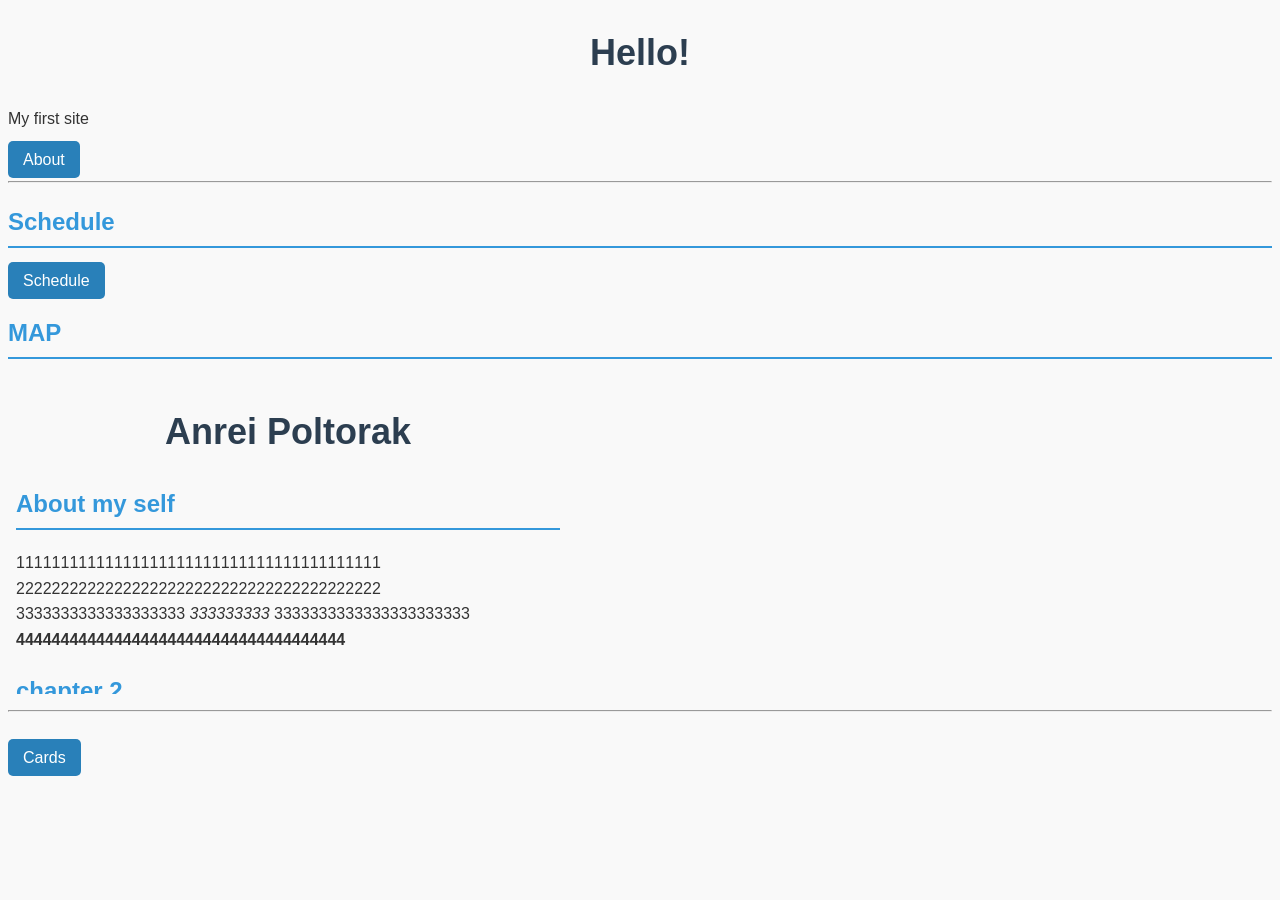
==== index.html @ cc29cbcd "Add files via upload" ====
<!DOCTYPE html>
<html lang="ru">
<head>
    <meta charset="UTF-8">
    <meta name="viewport" content="width=device-width, initial-scale=1.0">
    <title>My first site</title>
    <link rel="stylesheet" href="style.css">
</head>
<body>
    <h1>Hello!</h1>
    <p>My first site</p>
    <a href="index2.html">About</a>
    <hr>
    <h2>Schedule</h2>
    <a href="schedule.html">Schedule</a>
    <h2>MAP</h2>
    <iframe src="index2.html" frameborder="0" width="560" height="315"></iframe>
    <hr>
    <br>
    <a href="cards.html">Cards</a>
    <script src="script.js"></script>
</body>
</html>
---- style.css ----
body {
    font-family: Arial, Helvetica, sans-serif;
    background-color: #f9f9f9;
    color: #333333;
    line-height: 1.6;
}

h1 {
    color: #2c3e50;
    text-align: center;
    font-size: 36px;
}

h2 {
    color: #3498db;
    border-bottom: 2px solid #3498db;
    padding-bottom: 5px;
}

a {
    color: white;
    background-color: #2980b9;
    padding: 10px 15px;
    text-decoration: none;
    border-radius: 5px;
}

a:hover {
    background-color: #1f618d;
}

table {
    width: 100%;
    border-collapse: collapse;
    margin-top: 20px;
}

th {
    background-color: #4caf50;
    color: white;
    font-weight: bold;
}

td, th {
    border: 1px solid #ddd;
    padding: 12px;
    text-align: center;
}

tr:nth-child(even) {
    background-color: #f9f9f9;
}

tr:hover {
    background-color: #f1f1f1;
}

.cards-container {
    display: flex;
    justify-content: space-around;
    align-items: stretch;
    flex-wrap: wrap;
    gap: 20px;
    padding: 20px;
}

.card {
    width: 280px;
    background-color: white;
    border: 1px solid #ddd;
    border-radius: 8px;
    padding: 15px;
    box-shadow: 0 4px 8px rgba(0, 0, 0, 0.1);
    transform: 0.2s;
}

.card:hover {
    transform: scale(1.05);
}

.card img {
    width: 100%;
    height: auto;
    border-radius: 8px;
}

.card h3 {
    margin-top: 10px;
    font-size: 20px;
}

.card p {
    color: #555;
}

.price {
    font-size: 24px;
    font-weight: bold;
    color: #27ae60;
    text-align: right;
}

.card button {
    background-color: #3498db;
    color: white;
    border: none;
    padding: 10px 20px;
    border-radius: 5px;
    cursor: pointer;
    width: 100%;
    font-size: 16px;
}

.card button:hover {
    background-color: #2980b9;
}

.card-selected {
    border: 3px solid #e74c3c;
    box-shadow: 0 0 15px rgba(231, 76, 60, 0.5);
}
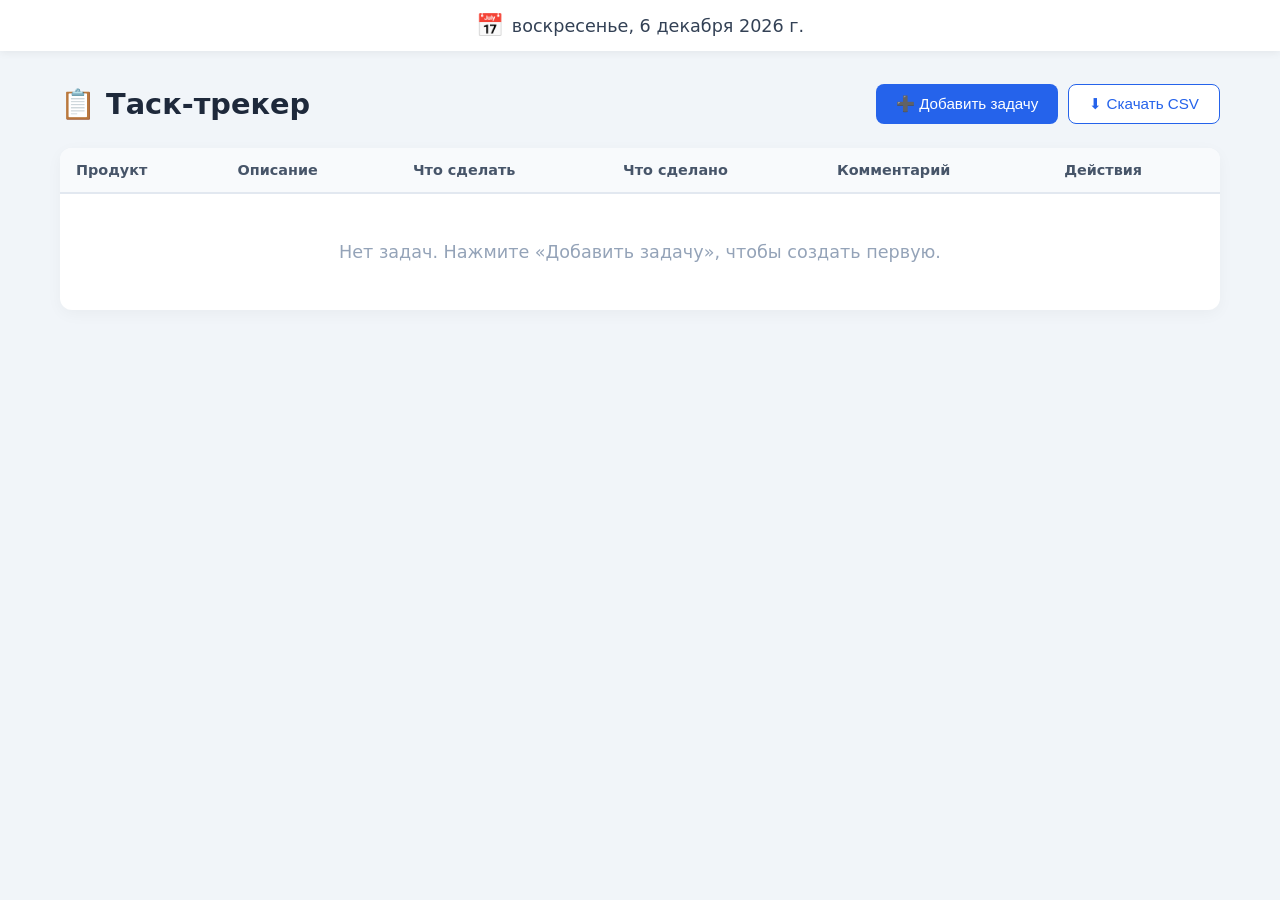
==== commit 1faa09e3: "Add files via upload" ====
--- a/index.html
+++ b/index.html
@@ -1,23 +1,90 @@
 <!DOCTYPE html>
 <html lang="ru">
 <head>
-    <meta charset="UTF-8">
-    <meta name="viewport" content="width=device-width, initial-scale=1.0">
-    <title>My first site</title>
-    <link rel="stylesheet" href="style.css">
+  <meta charset="UTF-8">
+  <meta name="viewport" content="width=device-width, initial-scale=1.0">
+  <title>Таск-трекер | CSV</title>
+  <link rel="stylesheet" href="style.css">
 </head>
 <body>
-    <h1>Hello!</h1>
-    <p>My first site</p>
-    <a href="index2.html">About</a>
-    <hr>
-    <h2>Schedule</h2>
-    <a href="schedule.html">Schedule</a>
-    <h2>MAP</h2>
-    <iframe src="index2.html" frameborder="0" width="560" height="315"></iframe>
-    <hr>
-    <br>
-    <a href="cards.html">Cards</a>
-    <script src="script.js"></script>
+  <!-- Верхняя панель с датой -->
+  <header class="top-bar">
+    <div class="date-display">
+      <span class="calendar-icon">📅</span>
+      <span id="currentDate">Загрузка даты...</span>
+    </div>
+  </header>
+
+  <main class="container">
+    <!-- Заголовок и кнопки управления -->
+    <div class="header-row">
+      <h1>📋 Таск-трекер</h1>
+      <div class="controls">
+        <button id="addTaskBtn" class="btn btn-primary">➕ Добавить задачу</button>
+        <button id="downloadCsvBtn" class="btn btn-outline">⬇ Скачать CSV</button>
+      </div>
+    </div>
+
+    <!-- Таблица задач -->
+    <div class="table-wrapper">
+      <table id="taskTable">
+        <thead>
+          <tr>
+            <th>Продукт</th>
+            <th>Описание</th>
+            <th>Что сделать</th>
+            <th>Что сделано</th>
+            <th>Комментарий</th>
+            <th>Действия</th>
+          </tr>
+        </thead>
+        <tbody id="taskTableBody">
+          <!-- Задачи вставятся через JS -->
+        </tbody>
+      </table>
+      <div id="emptyMessage" class="empty-message" style="display: none;">
+        Нет задач. Нажмите «Добавить задачу», чтобы создать первую.
+      </div>
+    </div>
+  </main>
+
+  <!-- Модальное окно для добавления/редактирования задачи -->
+  <div id="taskModal" class="modal-overlay" style="display: none;">
+    <div class="modal">
+      <div class="modal-header">
+        <h2 id="modalTitle">Новая задача</h2>
+        <button id="closeModalBtn" class="btn-close">&times;</button>
+      </div>
+      <form id="taskForm">
+        <input type="hidden" id="taskIndex" value="-1">
+        <div class="form-group">
+          <label for="product">Продукт <span class="required">*</span></label>
+          <input type="text" id="product" required placeholder="Название продукта">
+        </div>
+        <div class="form-group">
+          <label for="description">Описание</label>
+          <input type="text" id="description" placeholder="Краткое описание задачи">
+        </div>
+        <div class="form-group">
+          <label for="todo">Что сделать</label>
+          <textarea id="todo" rows="3" placeholder="Подробное описание задачи"></textarea>
+        </div>
+        <div class="form-group">
+          <label for="done">Что сделано</label>
+          <textarea id="done" rows="3" placeholder="Что уже выполнено"></textarea>
+        </div>
+        <div class="form-group">
+          <label for="comment">Комментарий</label>
+          <textarea id="comment" rows="2" placeholder="Дополнительные заметки"></textarea>
+        </div>
+        <div class="form-actions">
+          <button type="button" id="cancelBtn" class="btn btn-secondary">Отмена</button>
+          <button type="submit" class="btn btn-primary">💾 Сохранить</button>
+        </div>
+      </form>
+    </div>
+  </div>
+
+  <script src="script.js"></script>
 </body>
 </html>
--- a/style.css
+++ b/style.css
@@ -1,121 +1,282 @@
+* {
+  margin: 0;
+  padding: 0;
+  box-sizing: border-box;
+}
+
 body {
-    font-family: Arial, Helvetica, sans-serif;
-    background-color: #f9f9f9;
-    color: #333333;
-    line-height: 1.6;
+  font-family: 'Segoe UI', system-ui, -apple-system, sans-serif;
+  background: #f1f5f9;
+  color: #1e293b;
+  min-height: 100vh;
+  padding-top: 60px;
+}
+
+/* Верхняя панель с датой */
+.top-bar {
+  position: fixed;
+  top: 0;
+  left: 0;
+  width: 100%;
+  background: white;
+  box-shadow: 0 2px 8px rgba(0,0,0,0.06);
+  z-index: 100;
+  padding: 12px 24px;
+  display: flex;
+  align-items: center;
+  justify-content: center;
+}
+
+.date-display {
+  font-size: 1.1rem;
+  font-weight: 500;
+  display: flex;
+  align-items: center;
+  gap: 8px;
+  color: #334155;
+}
+
+.calendar-icon {
+  font-size: 1.4rem;
+}
+
+/* Контейнер */
+.container {
+  max-width: 1200px;
+  margin: 0 auto;
+  padding: 24px 20px;
+}
+
+.header-row {
+  display: flex;
+  justify-content: space-between;
+  align-items: center;
+  flex-wrap: wrap;
+  gap: 16px;
+  margin-bottom: 24px;
 }
 
 h1 {
-    color: #2c3e50;
-    text-align: center;
-    font-size: 36px;
-}
-
-h2 {
-    color: #3498db;
-    border-bottom: 2px solid #3498db;
-    padding-bottom: 5px;
-}
-
-a {
-    color: white;
-    background-color: #2980b9;
-    padding: 10px 15px;
-    text-decoration: none;
-    border-radius: 5px;
-}
-
-a:hover {
-    background-color: #1f618d;
+  font-size: 1.8rem;
+}
+
+.controls {
+  display: flex;
+  gap: 10px;
+}
+
+/* Кнопки */
+.btn {
+  padding: 10px 20px;
+  border: none;
+  border-radius: 8px;
+  font-size: 0.95rem;
+  font-weight: 500;
+  cursor: pointer;
+  transition: all 0.2s;
+  display: inline-flex;
+  align-items: center;
+  gap: 6px;
+}
+
+.btn-primary {
+  background: #2563eb;
+  color: white;
+}
+.btn-primary:hover {
+  background: #1d4ed8;
+}
+
+.btn-secondary {
+  background: #e2e8f0;
+  color: #334155;
+}
+.btn-secondary:hover {
+  background: #cbd5e1;
+}
+
+.btn-outline {
+  background: white;
+  color: #2563eb;
+  border: 1px solid #2563eb;
+}
+.btn-outline:hover {
+  background: #eff6ff;
+}
+
+.btn-sm {
+  padding: 6px 12px;
+  font-size: 0.85rem;
+}
+
+.btn-edit {
+  background: #fef3c7;
+  color: #92400e;
+  border: 1px solid #fcd34d;
+}
+.btn-edit:hover {
+  background: #fde68a;
+}
+
+.btn-delete {
+  background: #fee2e2;
+  color: #991b1b;
+  border: 1px solid #fca5a5;
+}
+.btn-delete:hover {
+  background: #fecaca;
+}
+
+.btn-close {
+  background: transparent;
+  border: none;
+  font-size: 1.8rem;
+  cursor: pointer;
+  color: #64748b;
+  line-height: 1;
+}
+
+/* Таблица */
+.table-wrapper {
+  background: white;
+  border-radius: 12px;
+  box-shadow: 0 4px 16px rgba(0,0,0,0.04);
+  overflow-x: auto;
 }
 
 table {
+  width: 100%;
+  border-collapse: collapse;
+  min-width: 800px;
+}
+
+th {
+  background: #f8fafc;
+  padding: 14px 16px;
+  text-align: left;
+  font-weight: 600;
+  font-size: 0.9rem;
+  color: #475569;
+  border-bottom: 2px solid #e2e8f0;
+  white-space: nowrap;
+}
+
+td {
+  padding: 12px 16px;
+  border-bottom: 1px solid #f1f5f9;
+  font-size: 0.9rem;
+  vertical-align: top;
+  max-width: 250px;
+  word-break: break-word;
+}
+
+tr:hover td {
+  background: #f8fafc;
+}
+
+.empty-message {
+  text-align: center;
+  padding: 48px;
+  color: #94a3b8;
+  font-size: 1.1rem;
+}
+
+/* Модальное окно */
+.modal-overlay {
+  position: fixed;
+  inset: 0;
+  background: rgba(0,0,0,0.4);
+  backdrop-filter: blur(2px);
+  display: flex;
+  align-items: center;
+  justify-content: center;
+  z-index: 200;
+  padding: 20px;
+}
+
+.modal {
+  background: white;
+  border-radius: 16px;
+  width: 100%;
+  max-width: 600px;
+  max-height: 90vh;
+  overflow-y: auto;
+  box-shadow: 0 20px 50px rgba(0,0,0,0.15);
+}
+
+.modal-header {
+  display: flex;
+  justify-content: space-between;
+  align-items: center;
+  padding: 20px 24px;
+  border-bottom: 1px solid #e2e8f0;
+}
+
+.modal-header h2 {
+  font-size: 1.3rem;
+}
+
+#taskForm {
+  padding: 24px;
+  display: flex;
+  flex-direction: column;
+  gap: 16px;
+}
+
+.form-group {
+  display: flex;
+  flex-direction: column;
+  gap: 6px;
+}
+
+.form-group label {
+  font-weight: 500;
+  font-size: 0.9rem;
+  color: #334155;
+}
+
+.required {
+  color: #dc2626;
+}
+
+.form-group input,
+.form-group textarea {
+  padding: 10px 12px;
+  border: 1px solid #cbd5e1;
+  border-radius: 8px;
+  font-size: 0.95rem;
+  font-family: inherit;
+  resize: vertical;
+}
+
+.form-group input:focus,
+.form-group textarea:focus {
+  outline: none;
+  border-color: #2563eb;
+  box-shadow: 0 0 0 3px rgba(37,99,235,0.15);
+}
+
+.form-actions {
+  display: flex;
+  justify-content: flex-end;
+  gap: 10px;
+  margin-top: 8px;
+}
+
+/* Адаптив */
+@media (max-width: 768px) {
+  .header-row {
+    flex-direction: column;
+    align-items: flex-start;
+  }
+  
+  .controls {
     width: 100%;
-    border-collapse: collapse;
-    margin-top: 20px;
-}
-
-th {
-    background-color: #4caf50;
-    color: white;
-    font-weight: bold;
-}
-
-td, th {
-    border: 1px solid #ddd;
-    padding: 12px;
-    text-align: center;
-}
-
-tr:nth-child(even) {
-    background-color: #f9f9f9;
-}
-
-tr:hover {
-    background-color: #f1f1f1;
-}
-
-.cards-container {
-    display: flex;
-    justify-content: space-around;
-    align-items: stretch;
     flex-wrap: wrap;
-    gap: 20px;
-    padding: 20px;
-}
-
-.card {
-    width: 280px;
-    background-color: white;
-    border: 1px solid #ddd;
-    border-radius: 8px;
-    padding: 15px;
-    box-shadow: 0 4px 8px rgba(0, 0, 0, 0.1);
-    transform: 0.2s;
-}
-
-.card:hover {
-    transform: scale(1.05);
-}
-
-.card img {
-    width: 100%;
-    height: auto;
-    border-radius: 8px;
-}
-
-.card h3 {
-    margin-top: 10px;
-    font-size: 20px;
-}
-
-.card p {
-    color: #555;
-}
-
-.price {
-    font-size: 24px;
-    font-weight: bold;
-    color: #27ae60;
-    text-align: right;
-}
-
-.card button {
-    background-color: #3498db;
-    color: white;
-    border: none;
-    padding: 10px 20px;
-    border-radius: 5px;
-    cursor: pointer;
-    width: 100%;
-    font-size: 16px;
-}
-
-.card button:hover {
-    background-color: #2980b9;
-}
-
-.card-selected {
-    border: 3px solid #e74c3c;
-    box-shadow: 0 0 15px rgba(231, 76, 60, 0.5);
+  }
+
+  .btn {
+    flex: 1;
+    justify-content: center;
+  }
 }
